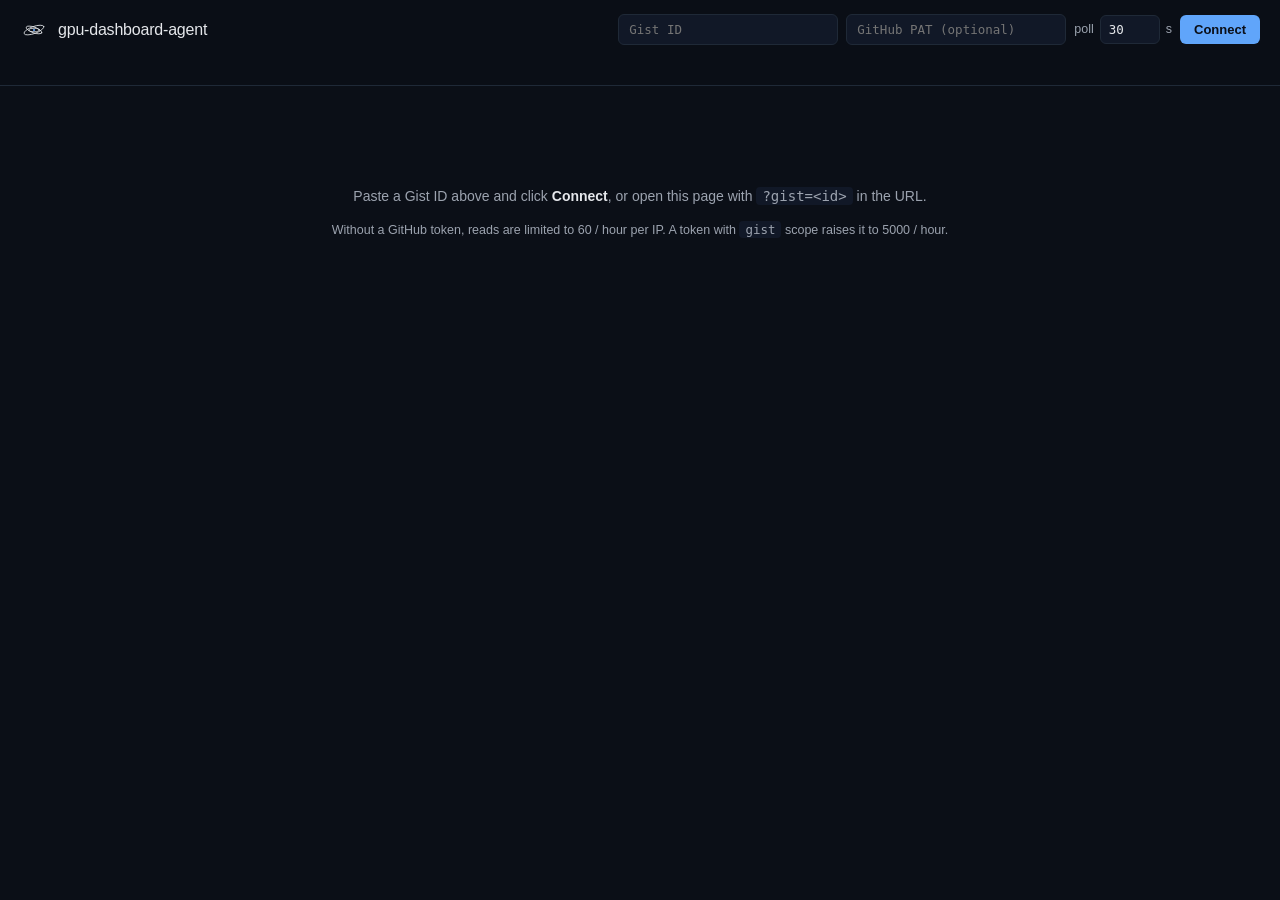
==== gpu-dashboard-agent/index.html @ 3ee3c9cd "Added gpu-dashboard-agent" ====
<!DOCTYPE html>
<html lang="en">
<head>
  <meta charset="UTF-8">
  <meta name="viewport" content="width=device-width, initial-scale=1.0">
  <title>gpu-dashboard-agent · vibes</title>
  <link rel="stylesheet" href="style.css">
</head>
<body>
  <header>
    <div class="brand">
      <svg class="glyph" viewBox="0 0 64 64" width="28" height="28" aria-hidden="true">
        <g transform="translate(32,32)" fill="none" stroke="currentColor" stroke-linecap="round" stroke-linejoin="round">
          <ellipse cx="0" cy="0" rx="24" ry="8" stroke-width="1.8" transform="rotate(-20)"/>
          <ellipse cx="0" cy="0" rx="19" ry="6.5" stroke-width="1.8" transform="rotate(20)"/>
          <ellipse cx="0" cy="0" rx="12" ry="4" stroke-width="1.8"/>
        </g>
        <circle cx="32" cy="32" r="2.5" fill="#60a5fa"/>
      </svg>
      <h1>gpu-dashboard-agent</h1>
    </div>
    <div class="controls">
      <input id="gist-id" placeholder="Gist ID" spellcheck="false" autocomplete="off">
      <input id="github-token" placeholder="GitHub PAT (optional)" type="password" autocomplete="off">
      <label class="interval">
        poll
        <input id="interval" type="number" min="10" max="600" step="5" value="30"> s
      </label>
      <button id="connect-btn">Connect</button>
      <button id="disconnect-btn" class="secondary" hidden>Disconnect</button>
    </div>
    <div id="status" class="status"></div>
  </header>

  <main id="dashboard">
    <div id="empty" class="empty">
      <p>Paste a Gist ID above and click <b>Connect</b>, or open this page with <code>?gist=&lt;id&gt;</code> in the URL.</p>
      <p class="muted">Without a GitHub token, reads are limited to 60 / hour per IP. A token with <code>gist</code> scope raises it to 5000 / hour.</p>
    </div>
    <div id="cards"></div>
  </main>

  <script src="app.js"></script>
</body>
</html>
---- gpu-dashboard-agent/style.css ----
:root {
  --bg: #0b0f17;
  --panel: #111827;
  --panel-2: #1a2230;
  --border: #1f2937;
  --text: #e5e7eb;
  --muted: #9ca3af;
  --accent: #60a5fa;
  --ok: #34d399;
  --warn: #fbbf24;
  --err: #f87171;
  --mono: ui-monospace, "SF Mono", Menlo, "JetBrains Mono", monospace;
  --sans: "Inter", "SF Pro Text", "Helvetica Neue", Arial, sans-serif;
}

* { box-sizing: border-box; }

html, body {
  margin: 0;
  padding: 0;
  background: var(--bg);
  color: var(--text);
  font-family: var(--sans);
  font-size: 14px;
  line-height: 1.5;
}

header {
  position: sticky;
  top: 0;
  z-index: 10;
  padding: 14px 20px;
  border-bottom: 1px solid var(--border);
  background: rgba(11, 15, 23, 0.9);
  backdrop-filter: blur(8px);
  display: grid;
  grid-template-columns: auto 1fr;
  grid-template-rows: auto auto;
  gap: 10px 20px;
  align-items: center;
}

.brand {
  display: flex;
  align-items: center;
  gap: 10px;
  color: var(--text);
}
.brand h1 {
  margin: 0;
  font-size: 16px;
  font-weight: 500;
  letter-spacing: -0.2px;
}
.glyph { color: var(--text); }

.controls {
  display: flex;
  gap: 8px;
  align-items: center;
  flex-wrap: wrap;
  justify-content: flex-end;
}

.controls input[type="text"],
.controls input[type="password"],
#gist-id,
#github-token {
  background: var(--panel);
  border: 1px solid var(--border);
  color: var(--text);
  padding: 7px 10px;
  border-radius: 6px;
  font-family: var(--mono);
  font-size: 12.5px;
  outline: none;
  min-width: 220px;
}
.controls input:focus { border-color: var(--accent); }

.interval {
  color: var(--muted);
  font-size: 12.5px;
  display: inline-flex;
  gap: 6px;
  align-items: center;
}
.interval input {
  width: 60px;
  background: var(--panel);
  border: 1px solid var(--border);
  color: var(--text);
  padding: 6px 8px;
  border-radius: 6px;
  font-family: var(--mono);
  font-size: 12.5px;
}

button {
  background: var(--accent);
  color: #0b0f17;
  border: none;
  padding: 7px 14px;
  border-radius: 6px;
  font-weight: 600;
  cursor: pointer;
  font-family: var(--sans);
  font-size: 13px;
}
button:hover { filter: brightness(1.08); }
button.secondary {
  background: var(--panel);
  color: var(--text);
  border: 1px solid var(--border);
  font-weight: 500;
}

.status {
  grid-column: 1 / -1;
  color: var(--muted);
  font-family: var(--mono);
  font-size: 12px;
  min-height: 16px;
}
.status.err { color: var(--err); }
.status.ok { color: var(--ok); }

main {
  padding: 20px;
}

.empty {
  max-width: 640px;
  margin: 80px auto;
  text-align: center;
  color: var(--muted);
}
.empty b { color: var(--text); }
.empty code {
  font-family: var(--mono);
  background: var(--panel);
  padding: 1px 6px;
  border-radius: 4px;
}
.muted { color: var(--muted); font-size: 12.5px; }

#cards {
  display: grid;
  grid-template-columns: repeat(auto-fill, minmax(340px, 1fr));
  gap: 14px;
}

.card {
  background: var(--panel);
  border: 1px solid var(--border);
  border-radius: 10px;
  padding: 14px;
  display: flex;
  flex-direction: column;
  gap: 10px;
}

.card-head {
  display: flex;
  align-items: baseline;
  justify-content: space-between;
  gap: 8px;
}
.host {
  font-family: var(--mono);
  font-size: 14.5px;
  font-weight: 600;
}
.freshness {
  font-family: var(--mono);
  font-size: 11.5px;
  color: var(--muted);
  display: inline-flex;
  align-items: center;
  gap: 6px;
}
.dot {
  width: 8px;
  height: 8px;
  border-radius: 50%;
  display: inline-block;
  background: var(--muted);
}
.dot.ok { background: var(--ok); }
.dot.warn { background: var(--warn); }
.dot.err { background: var(--err); }

.meta {
  display: grid;
  grid-template-columns: repeat(3, 1fr);
  gap: 8px;
  font-size: 12px;
  color: var(--muted);
  font-family: var(--mono);
}
.meta .label { display: block; font-size: 10.5px; text-transform: uppercase; letter-spacing: 0.4px; color: var(--muted); }
.meta .val { color: var(--text); font-size: 12.5px; }

.bar {
  position: relative;
  height: 6px;
  background: var(--panel-2);
  border-radius: 3px;
  overflow: hidden;
}
.bar > .fill {
  height: 100%;
  background: var(--accent);
  transition: width 0.3s ease;
}
.bar > .fill.warn { background: var(--warn); }
.bar > .fill.err { background: var(--err); }

.gpu-row {
  display: grid;
  grid-template-columns: auto 1fr auto;
  gap: 8px;
  align-items: center;
  font-family: var(--mono);
  font-size: 12px;
  padding: 6px 0;
  border-top: 1px solid var(--border);
}
.gpu-row:first-of-type { border-top: none; }
.gpu-name {
  color: var(--muted);
  font-size: 11px;
}
.gpu-index {
  color: var(--accent);
  font-weight: 600;
  width: 24px;
}
.gpu-bars {
  display: grid;
  grid-template-columns: 1fr 1fr;
  gap: 4px;
}
.gpu-bar-row {
  display: grid;
  grid-template-columns: 40px 1fr 54px;
  gap: 6px;
  align-items: center;
  font-size: 10.5px;
}
.gpu-bar-row .k { color: var(--muted); }
.gpu-bar-row .v { text-align: right; color: var(--text); }
.gpu-thermo {
  font-size: 11px;
  color: var(--muted);
  text-align: right;
  min-width: 80px;
}
.gpu-thermo .v { color: var(--text); }

details.procs {
  border-top: 1px solid var(--border);
  padding-top: 8px;
}
details.procs summary {
  cursor: pointer;
  color: var(--muted);
  font-size: 12px;
  list-style: none;
}
details.procs summary::before {
  content: "▸";
  display: inline-block;
  margin-right: 6px;
  transition: transform 0.15s ease;
}
details.procs[open] summary::before { transform: rotate(90deg); }

.proc-table {
  width: 100%;
  border-collapse: collapse;
  margin-top: 6px;
  font-family: var(--mono);
  font-size: 11.5px;
}
.proc-table th, .proc-table td {
  text-align: left;
  padding: 3px 6px 3px 0;
  color: var(--text);
}
.proc-table th {
  color: var(--muted);
  font-weight: 400;
  font-size: 10.5px;
  text-transform: uppercase;
  letter-spacing: 0.4px;
}
.proc-table td.cmd {
  max-width: 200px;
  overflow: hidden;
  text-overflow: ellipsis;
  white-space: nowrap;
  color: var(--muted);
}
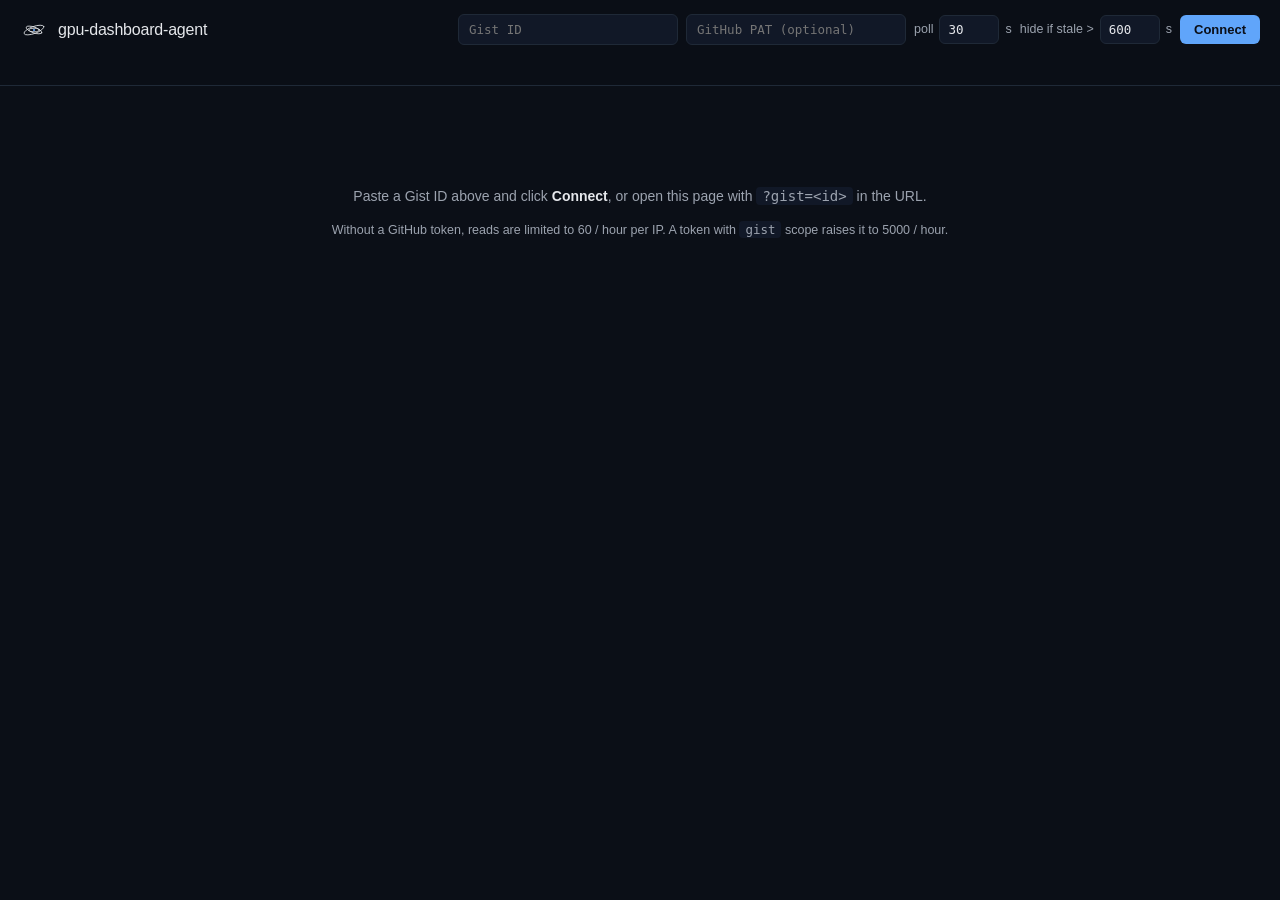
==== commit 8e532e16: "added dashboadr configs" ====
--- a/gpu-dashboard-agent/index.html
+++ b/gpu-dashboard-agent/index.html
@@ -26,6 +26,10 @@
         poll
         <input id="interval" type="number" min="10" max="600" step="5" value="30"> s
       </label>
+      <label class="interval">
+        hide if stale &gt;
+        <input id="stale-threshold" type="number" min="0" max="86400" step="30" value="600"> s
+      </label>
       <button id="connect-btn">Connect</button>
       <button id="disconnect-btn" class="secondary" hidden>Disconnect</button>
     </div>
@@ -38,6 +42,7 @@
       <p class="muted">Without a GitHub token, reads are limited to 60 / hour per IP. A token with <code>gist</code> scope raises it to 5000 / hour.</p>
     </div>
     <div id="cards"></div>
+    <div id="hidden-note" class="hidden-note" hidden></div>
   </main>
 
   <script src="app.js"></script>
--- a/gpu-dashboard-agent/style.css
+++ b/gpu-dashboard-agent/style.css
@@ -150,6 +150,22 @@
   gap: 14px;
 }
 
+.hidden-note {
+  margin-top: 14px;
+  padding: 10px 14px;
+  background: var(--panel);
+  border: 1px solid var(--border);
+  border-radius: 8px;
+  color: var(--muted);
+  font-family: var(--mono);
+  font-size: 12px;
+}
+.hidden-note b { color: var(--text); }
+.hidden-note ul {
+  margin: 6px 0 0 0;
+  padding-left: 18px;
+}
+
 .card {
   background: var(--panel);
   border: 1px solid var(--border);
